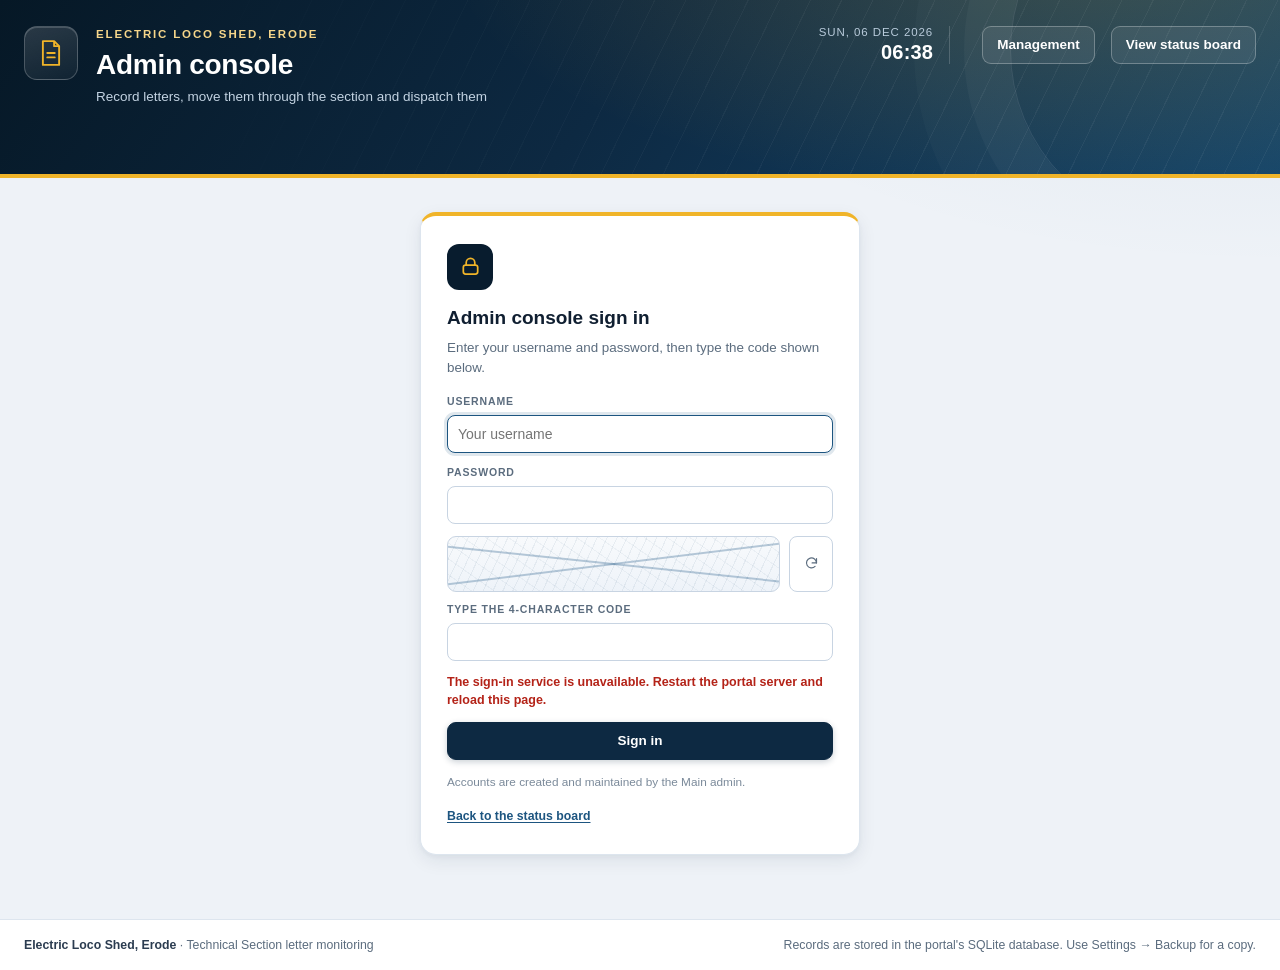
==== admin.html @ e0b8160e "Initial Tech_Lettes portal" ====
<!doctype html>
<html lang="en">
<head>
<meta charset="utf-8">
<meta name="viewport" content="width=device-width, initial-scale=1">
<meta name="color-scheme" content="light">
<title>Admin console · Technical Section letter monitoring</title>
<meta name="robots" content="noindex">
<link rel="icon" href="data:image/svg+xml,%3Csvg xmlns='http://www.w3.org/2000/svg' viewBox='0 0 64 64'%3E%3Crect width='64' height='64' rx='14' fill='%230d2942'/%3E%3Cpath d='M20 15h16l9 9v25H20z' fill='none' stroke='%23f0b429' stroke-width='4' stroke-linejoin='round'/%3E%3Cpath d='M27 31h12M27 38h12' stroke='%23f0b429' stroke-width='4' stroke-linecap='round'/%3E%3C/svg%3E">
<link rel="stylesheet" href="assets/styles.css">
</head>
<body data-page="admin">
<a class="skip-link" href="#main">Skip to the console</a>

<header class="masthead masthead-admin">
  <div class="wrap masthead-inner">
    <div class="brand">
      <div class="crest" aria-hidden="true">
        <svg viewBox="0 0 48 48" role="presentation">
          <path d="M11 5h18l8 8v30H11z" fill="none" stroke="currentColor" stroke-width="3" stroke-linejoin="round"/>
          <path d="M29 5v8h8" fill="none" stroke="currentColor" stroke-width="3" stroke-linejoin="round"/>
          <path d="M18 24h12M18 31h12" stroke="currentColor" stroke-width="3" stroke-linecap="round"/>
        </svg>
      </div>
      <div class="brand-text">
        <p class="eyebrow" data-shed>Electric Loco Shed, Erode</p>
        <h1>Admin console</h1>
        <p class="tagline">Record letters, move them through the section and dispatch them</p>
      </div>
    </div>
    <div class="masthead-side">
      <div class="clock" aria-label="Current date and time">
        <span class="clock-date" data-clock-date></span>
        <span class="clock-time" data-clock-time></span>
      </div>
      <span class="masthead-session" data-region="session"></span>
      <a class="btn btn-ghost-light" href="management.html">Management</a>
      <a class="btn btn-ghost-light" href="index.html">View status board</a>
    </div>
  </div>
</header>

<main id="main" class="wrap main main-admin">
  <section class="gate-wrap" data-region="gate" hidden></section>

  <section data-region="admin" hidden>
    <div class="admin-top">
      <div>
        <h2 class="section-title">Letter register</h2>
        <p class="section-sub" data-region="admin-count"></p>
      </div>
      <div class="admin-actions">
        <button class="btn" type="button" data-action="settings" data-admin-only hidden>Settings &amp; backup</button>
        <button class="btn btn-primary" type="button" data-action="new-letter">
          <svg viewBox="0 0 24 24" aria-hidden="true" class="ico"><path d="M12 5v14M5 12h14" fill="none" stroke="currentColor" stroke-width="2" stroke-linecap="round"/></svg>
          New letter
        </button>
      </div>
    </div>

    <section class="panel toolbar" aria-label="Filter the register">
      <label class="field field-search">
        <span>Search</span>
        <input type="search" id="a-q" placeholder="Subject, reference, section…" autocomplete="off">
      </label>
      <label class="field">
        <span>Stage</span>
        <select id="a-status">
          <option value="">All stages</option>
          <option value="received">Received</option>
          <option value="drafting">Draft preparation</option>
          <option value="with_officer">With officer</option>
          <option value="signed">Signed — to dispatch</option>
          <option value="dispatched">Dispatched</option>
        </select>
      </label>
      <label class="field">
        <span>From section</span>
        <select id="a-section"><option value="">All sections</option></select>
      </label>
      <label class="field">
        <span>With officer</span>
        <select id="a-officer"><option value="">All officers</option></select>
      </label>
      <label class="check">
        <input type="checkbox" id="a-archived">
        <span>Show archive (over 48 hrs)</span>
      </label>
    </section>

    <div class="panel table-panel">
      <table class="data-table">
        <thead>
          <tr>
            <th scope="col">Letter</th>
            <th scope="col">From</th>
            <th scope="col">Current position</th>
            <th scope="col">Received</th>
            <th scope="col"><span class="sr-only">Actions</span></th>
          </tr>
        </thead>
        <tbody data-region="rows"></tbody>
      </table>
      <div data-region="table-empty"></div>
    </div>

    <p class="storage-note" data-region="storage-note"></p>
  </section>
</main>

<footer class="footer">
  <div class="wrap footer-inner">
    <p><strong data-shed>Electric Loco Shed, Erode</strong> · Technical Section letter monitoring</p>
    <p>Records are stored in the portal's SQLite database. Use Settings → Backup for a copy.</p>
  </div>
</footer>

<dialog id="modal" class="modal" aria-label="Admin actions"></dialog>
<div id="toast" class="toast" role="status" aria-live="polite"></div>

<noscript><p class="noscript">The admin console needs JavaScript switched on.</p></noscript>

<script src="assets/app.js"></script>
</body>
</html>
---- assets/styles.css ----
/* =========================================================
   Technical Section · Letter Monitoring
   Electric Loco Shed, Erode
   ========================================================= */

:root{
  --navy-950:#061826;
  --navy-900:#081c2e;
  --navy-800:#0d2942;
  --navy-700:#14456b;
  --navy-600:#1d5580;
  --ink:#101f31;
  --ink-2:#2b3c50;
  --muted:#5b6c7e;
  --muted-2:#7b8a9a;
  --line:#dde5ee;
  --line-strong:#c8d4e2;
  --bg:#eef2f7;
  --card:#ffffff;
  --card-alt:#f7f9fc;
  --amber:#b45309;
  --amber-bright:#f0b429;
  --amber-soft:#fdf3d7;
  --teal:#0f766e;
  --teal-soft:#d9f2ee;
  --red:#b42318;
  --red-soft:#fde7e4;
  --blue:#1d4ed8;
  --blue-soft:#e4ecfd;
  --violet:#6b21a8;
  --violet-soft:#f1e8fb;
  --slate-soft:#e9eef4;
  --shadow-sm:0 1px 2px rgba(13,41,66,.06),0 1px 3px rgba(13,41,66,.05);
  --shadow-md:0 6px 18px rgba(13,41,66,.08),0 2px 4px rgba(13,41,66,.04);
  --shadow-lg:0 30px 80px rgba(6,24,40,.32);
  --radius:14px;
  --radius-sm:10px;
  --font:-apple-system,BlinkMacSystemFont,"Segoe UI",Roboto,"Helvetica Neue",Arial,"Noto Sans",sans-serif;
  --mono:ui-monospace,SFMono-Regular,"Cascadia Mono","Segoe UI Mono",Menlo,Consolas,monospace;
}

*,*::before,*::after{box-sizing:border-box}

html{-webkit-text-size-adjust:100%}

body{
  margin:0;
  font-family:var(--font);
  font-size:15px;
  line-height:1.5;
  color:var(--ink);
  background:
    radial-gradient(900px 380px at 100% 0,rgba(29,85,128,.06),transparent 70%),
    var(--bg);
  min-height:100vh;
  display:flex;
  flex-direction:column;
}

[hidden]{display:none !important}

h1,h2,h3,h4,p,ul,ol,dl,dd,figure{margin:0}
ul,ol{padding:0;list-style:none}
button{font:inherit;color:inherit}
a{color:var(--navy-700)}
svg{display:block}

.wrap{width:100%;max-width:1340px;margin:0 auto;padding:0 24px}

.skip-link{
  position:absolute;left:12px;top:-60px;z-index:100;
  background:var(--navy-900);color:#fff;padding:10px 16px;border-radius:0 0 10px 10px;
  text-decoration:none;font-weight:600;transition:top .15s ease;
}
.skip-link:focus{top:0}

.sr-only{
  position:absolute;width:1px;height:1px;padding:0;margin:-1px;overflow:hidden;
  clip:rect(0,0,0,0);white-space:nowrap;border:0;
}

/* ---------------- Masthead ---------------- */

.masthead{
  position:relative;
  isolation:isolate;
  color:#fff;
  background:
    radial-gradient(1100px 420px at 88% -30%,rgba(240,180,41,.20),transparent 62%),
    linear-gradient(128deg,var(--navy-950) 0%,var(--navy-800) 48%,var(--navy-700) 100%);
  border-bottom:4px solid var(--amber-bright);
  padding:26px 0 66px;
  overflow:hidden;
}
.masthead::before{
  content:"";
  position:absolute;inset:0;z-index:-1;
  background-image:repeating-linear-gradient(116deg,rgba(255,255,255,.05) 0 1px,transparent 1px 28px);
  -webkit-mask-image:linear-gradient(90deg,transparent 12%,#000 70%);
  mask-image:linear-gradient(90deg,transparent 12%,#000 70%);
}
.masthead::after{
  content:"";
  position:absolute;right:-90px;top:-130px;width:360px;height:360px;z-index:-1;
  border:1px solid rgba(255,255,255,.10);
  border-radius:50%;
  box-shadow:0 0 0 46px rgba(255,255,255,.03),0 0 0 96px rgba(255,255,255,.02);
}
.masthead-inner{
  display:flex;align-items:flex-start;justify-content:space-between;gap:28px;flex-wrap:wrap;
}
.brand{display:flex;gap:18px;align-items:flex-start;min-width:0}
.crest{
  flex:none;width:54px;height:54px;border-radius:13px;
  display:grid;place-items:center;color:var(--amber-bright);
  background:linear-gradient(160deg,rgba(255,255,255,.14),rgba(255,255,255,.04));
  border:1px solid rgba(255,255,255,.22);
  box-shadow:inset 0 1px 0 rgba(255,255,255,.16);
}
.crest svg{width:30px;height:30px}
.eyebrow{
  font-size:11.5px;letter-spacing:.16em;text-transform:uppercase;
  color:#f6d68a;font-weight:700;margin-bottom:5px;
}
.brand-text h1{
  font-size:clamp(21px,2.4vw,28px);
  line-height:1.18;font-weight:750;letter-spacing:-.01em;
}
.tagline{margin-top:6px;color:#c3d3e2;font-size:13.5px}
.masthead-side{display:flex;align-items:center;gap:16px;flex-wrap:wrap}
.clock{
  display:flex;flex-direction:column;align-items:flex-end;line-height:1.2;
  padding-right:16px;border-right:1px solid rgba(255,255,255,.18);
  font-variant-numeric:tabular-nums;
}
.clock-date{font-size:11.5px;letter-spacing:.08em;text-transform:uppercase;color:#b9cbdb}
.clock-time{font-size:20px;font-weight:650;letter-spacing:.01em}

/* ---------------- Buttons ---------------- */

.btn{
  --btn-bg:#fff;
  --btn-fg:var(--ink);
  --btn-bd:var(--line-strong);
  display:inline-flex;align-items:center;justify-content:center;gap:8px;
  min-height:38px;padding:0 14px;border-radius:9px;
  border:1px solid var(--btn-bd);background:var(--btn-bg);color:var(--btn-fg);
  font-size:13.5px;font-weight:600;text-decoration:none;cursor:pointer;
  transition:background .15s ease,border-color .15s ease,box-shadow .15s ease,transform .06s ease;
  white-space:nowrap;
}
.btn:hover{background:#f1f5fa;border-color:var(--line-strong)}
.btn:active{transform:translateY(1px)}
.btn .ico{width:16px;height:16px;flex:none}
.btn-primary{
  --btn-bg:var(--navy-800);--btn-fg:#fff;--btn-bd:var(--navy-800);
  box-shadow:0 2px 6px rgba(13,41,66,.22);
}
.btn-primary:hover{background:var(--navy-700);border-color:var(--navy-700)}
.btn-ghost-light{
  --btn-bg:rgba(255,255,255,.08);--btn-fg:#fff;--btn-bd:rgba(255,255,255,.28);
}
.btn-ghost-light:hover{background:rgba(255,255,255,.16);border-color:rgba(255,255,255,.45)}
.btn-quiet{--btn-bg:transparent;--btn-fg:var(--muted);--btn-bd:transparent}
.btn-quiet:hover{--btn-fg:var(--ink);background:#eef2f7;border-color:transparent}
.btn-danger{--btn-fg:var(--red);--btn-bd:#f0c4bf;--btn-bg:#fff}
.btn-danger:hover{background:var(--red-soft);border-color:#e5a8a1}
.btn-tiny{min-height:30px;padding:0 10px;font-size:12.5px;border-radius:7px}
.icon-btn{
  width:34px;height:34px;flex:none;display:grid;place-items:center;
  border:1px solid var(--line);background:#fff;border-radius:8px;
  color:var(--muted);cursor:pointer;
}
.icon-btn:hover{background:#eef2f7;color:var(--ink)}

:where(a,button,input,select,textarea,[tabindex]):focus-visible{
  outline:3px solid rgba(240,180,41,.55);
  outline-offset:1px;
}

/* ---------------- Layout ---------------- */

.main{flex:1 0 auto;padding-bottom:44px}
.main-admin{padding-top:0}
.stats{
  position:relative;z-index:2;
  display:grid;grid-template-columns:repeat(5,minmax(0,1fr));gap:14px;
  margin-top:-42px;margin-bottom:20px;
}
.tile{
  background:var(--card);border:1px solid var(--line);border-radius:var(--radius);
  padding:14px 16px 13px;box-shadow:var(--shadow-md);
  position:relative;overflow:hidden;
}
.tile::before{
  content:"";position:absolute;left:0;top:0;bottom:0;width:3px;background:var(--tile-color,var(--navy-600));
}
.tile-label{
  font-size:11px;letter-spacing:.09em;text-transform:uppercase;
  font-weight:700;color:var(--muted);
}
.tile-value{
  font-size:30px;font-weight:750;line-height:1.15;margin-top:3px;
  color:var(--ink);font-variant-numeric:tabular-nums;letter-spacing:-.02em;
}
.tile-hint{font-size:12px;color:var(--muted-2);margin-top:2px;line-height:1.35}
.tile-slate{--tile-color:#64748b}
.tile-blue{--tile-color:#2563eb}
.tile-amber{--tile-color:var(--amber-bright)}
.tile-violet{--tile-color:#7c3aed}
.tile-teal{--tile-color:var(--teal)}

.panel{
  background:var(--card);border:1px solid var(--line);border-radius:var(--radius);
  box-shadow:var(--shadow-sm);
}
.toolbar{
  display:flex;align-items:flex-end;gap:12px;flex-wrap:wrap;
  padding:12px 14px;margin-bottom:14px;
}
.field{display:flex;flex-direction:column;gap:5px;min-width:0}
.field > span{
  font-size:10.5px;letter-spacing:.08em;text-transform:uppercase;
  font-weight:700;color:var(--muted);
}
.field-search{flex:1 1 230px;min-width:190px}
.field select,.field input,.field textarea{
  height:38px;padding:0 10px;border:1px solid var(--line-strong);border-radius:8px;
  background:#fff;color:var(--ink);font-size:14px;width:100%;
  transition:border-color .15s ease,box-shadow .15s ease;
}
.field textarea{height:auto;padding:9px 10px;resize:vertical;line-height:1.45}
.field select{appearance:none;background-image:url("data:image/svg+xml,%3Csvg xmlns='http://www.w3.org/2000/svg' width='12' height='8' viewBox='0 0 12 8'%3E%3Cpath d='M1 1.5 6 6.5l5-5' fill='none' stroke='%235b6c7e' stroke-width='1.8' stroke-linecap='round' stroke-linejoin='round'/%3E%3C/svg%3E");background-repeat:no-repeat;background-position:right 10px center;padding-right:28px}
.field select:focus,.field input:focus,.field textarea:focus{
  outline:none;border-color:var(--navy-600);box-shadow:0 0 0 3px rgba(29,85,128,.14);
}
.check{
  display:inline-flex;align-items:center;gap:8px;min-height:38px;
  font-size:13.5px;color:var(--ink-2);cursor:pointer;user-select:none;
  padding:0 10px;border:1px solid var(--line);border-radius:8px;background:#fff;
}
.check input{width:15px;height:15px;accent-color:var(--navy-700);margin:0;cursor:pointer}

.board-meta{
  font-size:12.5px;color:var(--muted);margin:2px 2px 9px;
  display:flex;gap:14px;flex-wrap:wrap;align-items:center;
}
.board-meta strong{color:var(--ink);font-weight:650}
.legend{display:inline-flex;align-items:center;gap:6px}
.legend i{width:8px;height:8px;border-radius:50%;display:inline-block}

/* ---------------- Board ---------------- */

.board{
  display:grid;grid-template-columns:repeat(5,minmax(0,1fr));gap:14px;align-items:start;
}
.col{
  background:rgba(255,255,255,.55);
  border:1px solid var(--line);border-radius:var(--radius);
  padding:11px 10px 12px;min-height:170px;
  box-shadow:inset 0 1px 0 rgba(255,255,255,.7);
}
.col-head{display:flex;align-items:center;gap:8px;padding:0 3px}
.dot{width:9px;height:9px;border-radius:50%;flex:none;background:#64748b;box-shadow:0 0 0 3px rgba(100,116,139,.14)}
.dot.received{background:#64748b;box-shadow:0 0 0 3px rgba(100,116,139,.14)}
.dot.drafting{background:#2563eb;box-shadow:0 0 0 3px rgba(37,99,235,.14)}
.dot.with_officer{background:var(--amber-bright);box-shadow:0 0 0 3px rgba(240,180,41,.20)}
.dot.signed{background:#7c3aed;box-shadow:0 0 0 3px rgba(124,58,237,.14)}
.dot.dispatched{background:var(--teal);box-shadow:0 0 0 3px rgba(15,118,110,.14)}
.col-head h2{font-size:12.5px;font-weight:750;letter-spacing:.01em;color:var(--ink);line-height:1.25}
.count{
  margin-left:auto;font-size:11.5px;font-weight:750;color:var(--ink-2);
  background:#fff;border:1px solid var(--line);border-radius:999px;
  min-width:24px;height:22px;display:grid;place-items:center;padding:0 7px;
  font-variant-numeric:tabular-nums;
}
.col-hint{
  font-size:11px;color:var(--muted-2);padding:3px 3px 9px;
  line-height:1.3;min-height:26px;
}
.cards{display:flex;flex-direction:column;gap:9px}
.none{
  font-size:12px;color:var(--muted-2);text-align:center;
  padding:16px 8px;border:1px dashed var(--line-strong);border-radius:10px;
  background:rgba(255,255,255,.6);
}

.letter-card{
  --tone:#64748b;
  display:flex;flex-direction:column;gap:7px;width:100%;text-align:left;
  background:#fff;border:1px solid var(--line);border-left:3px solid var(--tone);
  border-radius:11px;padding:11px 11px 10px;cursor:pointer;
  box-shadow:var(--shadow-sm);
  transition:box-shadow .15s ease,transform .1s ease,border-color .15s ease;
  font-family:inherit;color:inherit;
}
.letter-card:hover{box-shadow:var(--shadow-md);transform:translateY(-1px);border-color:var(--line-strong)}
.letter-card:active{transform:translateY(0)}
.letter-card.tone-received{--tone:#64748b}
.letter-card.tone-drafting{--tone:#2563eb}
.letter-card.tone-with_officer{--tone:var(--amber-bright)}
.letter-card.tone-signed{--tone:#7c3aed}
.letter-card.tone-dispatched{--tone:var(--teal)}
.card-head{display:flex;align-items:center;gap:8px;justify-content:space-between}
.ref{
  font-family:var(--mono);font-size:10.8px;font-weight:650;letter-spacing:.02em;
  color:var(--ink-2);word-break:break-word;
}
.age{
  flex:none;font-size:10.5px;font-weight:750;padding:1.5px 7px;border-radius:999px;
  font-variant-numeric:tabular-nums;white-space:nowrap;
}
.age.ok{background:var(--teal-soft);color:#0b5f58}
.age.warn{background:var(--amber-soft);color:#8a5208}
.age.crit{background:var(--red-soft);color:#9c1c12}
.subject{
  font-size:13.5px;font-weight:600;line-height:1.34;color:var(--ink);
  display:-webkit-box;-webkit-line-clamp:3;-webkit-box-orient:vertical;overflow:hidden;
}
.card-tags{display:flex;flex-wrap:wrap;gap:4px}
.tag{
  font-size:10.5px;font-weight:600;color:#40566c;background:#eef3f9;
  border:1px solid #e1e9f2;border-radius:999px;padding:1px 7px;line-height:1.5;
  max-width:100%;overflow:hidden;text-overflow:ellipsis;white-space:nowrap;
}
.tag-officer{background:var(--amber-soft);border-color:#f5e2b4;color:#8a5208}
.tag-teal{background:var(--teal-soft);border-color:#bfe5df;color:#0b5f58}
.card-foot{
  display:flex;align-items:center;justify-content:space-between;gap:8px;
  margin-top:1px;padding-top:7px;border-top:1px dashed var(--line);
  font-size:10.8px;color:var(--muted);
}
.prio{display:inline-flex;align-items:center;gap:5px;font-weight:700;font-size:10.5px;letter-spacing:.02em}
.prio::before{content:"";width:6px;height:6px;border-radius:50%;background:currentColor}
.prio.p-routine{color:#64748b}
.prio.p-urgent{color:#b45309}
.prio.p-immediate{color:var(--red)}

/* ---------------- Empty / setup ---------------- */

.empty-state,.setup-card{
  grid-column:1 / -1;
  background:var(--card);border:1px solid var(--line);border-radius:var(--radius);
  padding:38px 28px;text-align:center;box-shadow:var(--shadow-sm);
}
.empty-state h2,.setup-card h2{font-size:19px;font-weight:700;margin-bottom:7px}
.empty-state p,.setup-card p{color:var(--muted);max-width:540px;margin:0 auto 16px;font-size:14px}
.setup-card{text-align:left;max-width:none;border-left:4px solid var(--amber-bright)}
.setup-card h2{font-size:18px}
.setup-card p{margin-left:0;margin-right:0}
.setup-card .btn{margin-top:2px}

/* ---------------- Footer ---------------- */

.footer{
  flex:none;border-top:1px solid var(--line);background:#fff;margin-top:auto;
}
.footer-inner{
  display:flex;justify-content:space-between;gap:16px;flex-wrap:wrap;
  padding:16px 24px;font-size:12.3px;color:var(--muted);
}
.footer-inner strong{color:var(--ink-2);font-weight:650}
.footnote{font-size:12px;color:var(--muted-2);margin-top:16px;padding:0 2px}
.noscript{padding:20px;text-align:center;background:#fff;border-top:1px solid var(--line)}

/* ---------------- Modal ---------------- */

dialog.modal{
  border:0;padding:0;border-radius:16px;background:#fff;
  width:min(760px,94vw);max-width:94vw;max-height:min(88vh,940px);
  box-shadow:var(--shadow-lg);color:var(--ink);
}
dialog.modal.modal-sm{width:min(480px,94vw)}
dialog.modal::backdrop{background:rgba(6,22,36,.56);backdrop-filter:blur(3px)}
dialog.modal[open]{display:flex;flex-direction:column;animation:pop .16s ease-out;overflow:hidden}
.modal-form{display:flex;flex-direction:column;min-height:0;overflow:hidden;border-radius:16px}
@keyframes pop{from{opacity:0;transform:translateY(8px) scale(.99)}to{opacity:1;transform:none}}

.modal-head{
  display:flex;align-items:flex-start;gap:16px;justify-content:space-between;
  padding:20px 22px 14px;border-bottom:1px solid var(--line);flex:none;
}
.modal-head h2{font-size:18px;font-weight:700;line-height:1.3;letter-spacing:-.01em}
.modal-eyebrow{
  font-size:10.5px;letter-spacing:.1em;text-transform:uppercase;font-weight:700;
  color:var(--muted);margin-bottom:5px;
}
.modal-body{padding:18px 22px;overflow:auto;flex:1 1 auto;min-height:0}
.modal-foot{
  display:flex;align-items:center;justify-content:flex-end;gap:9px;flex-wrap:wrap;
  padding:13px 22px;border-top:1px solid var(--line);background:var(--card-alt);flex:none;
  border-radius:0 0 16px 16px;
}
.modal-foot .spacer{margin-right:auto}

.status-banner{
  display:flex;align-items:center;gap:12px;flex-wrap:wrap;
  border-radius:11px;padding:11px 13px;margin-bottom:16px;
  border:1px solid var(--line);background:var(--card-alt);
}
.status-banner .sb-label{font-size:10.5px;letter-spacing:.08em;text-transform:uppercase;color:var(--muted);font-weight:700}
.status-banner .sb-value{font-size:14.5px;font-weight:700}
.status-banner .sb-note{margin-left:auto;font-size:12px;color:var(--muted)}

.pill{
  display:inline-flex;align-items:center;gap:6px;font-size:11.5px;font-weight:700;
  border-radius:999px;padding:3px 10px;white-space:nowrap;border:1px solid transparent;
}
.pill::before{content:"";width:6px;height:6px;border-radius:50%;background:currentColor}
.pill.s-received{background:var(--slate-soft);color:#41566b}
.pill.s-drafting{background:var(--blue-soft);color:#1e40af}
.pill.s-with_officer{background:var(--amber-soft);color:#8a5208}
.pill.s-signed{background:var(--violet-soft);color:#6b21a8}
.pill.s-dispatched{background:var(--teal-soft);color:#0b5f58}

.detail-grid{
  display:grid;grid-template-columns:132px minmax(0,1fr);gap:9px 16px;
  margin:0 0 18px;font-size:13.3px;
}
.detail-grid dt{color:var(--muted);font-weight:600;font-size:12.3px;padding-top:1px}
.detail-grid dd{margin:0;color:var(--ink);font-weight:500;word-break:break-word}
.detail-grid .span{grid-column:1 / -1}

.topic{margin-top:6px}
.topic h3{
  font-size:11px;letter-spacing:.09em;text-transform:uppercase;color:var(--muted);
  font-weight:750;margin-bottom:9px;
}
.topic p{font-size:13.4px;color:var(--ink-2);white-space:pre-wrap}

/* Timeline */
.timeline{position:relative;padding-left:20px}
.timeline::before{
  content:"";position:absolute;left:5px;top:5px;bottom:6px;width:2px;
  background:linear-gradient(var(--line-strong),var(--line));border-radius:2px;
}
.timeline li{position:relative;padding:0 0 14px 2px}
.timeline li:last-child{padding-bottom:0}
.timeline li::before{
  content:"";position:absolute;left:-19px;top:4px;width:9px;height:9px;border-radius:50%;
  background:#fff;border:2.5px solid var(--tone,#8ba0b5);
}
.timeline li:first-child::before{box-shadow:0 0 0 3px rgba(240,180,41,.20)}
.timeline .tl-head{display:flex;gap:8px;align-items:baseline;flex-wrap:wrap}
.timeline .tl-title{font-size:13.2px;font-weight:650;color:var(--ink)}
.timeline .tl-when{font-size:11.3px;color:var(--muted-2);margin-left:auto;white-space:nowrap}
.timeline .tl-by{font-size:11.5px;color:var(--muted)}
.timeline .tl-note{
  font-size:12.4px;color:var(--ink-2);margin-top:3px;
  background:var(--card-alt);border:1px solid var(--line);border-radius:8px;
  padding:6px 9px;white-space:pre-wrap;
}

/* ---------------- Forms ---------------- */

.form-grid{display:grid;grid-template-columns:1fr 1fr;gap:13px}
.form-grid .field > span{font-size:11px}
.span-2{grid-column:1 / -1}
.form-note{font-size:12px;color:var(--muted);margin-top:8px;line-height:1.45}
.field input[readonly]{background:#f4f7fb;color:var(--muted)}
.action-bar{
  display:flex;flex-wrap:wrap;gap:8px;padding:10px;margin-bottom:16px;
  background:#f2f7fc;border:1px solid #dbe7f2;border-radius:10px;
}
.action-bar .btn{min-height:34px;font-size:12.8px}
.form-error{color:var(--red);font-size:12.5px;margin-top:8px;font-weight:600}
.form-sep{
  border:0;border-top:1px solid var(--line);margin:18px 0 14px;
}
.form-subhead{
  font-size:11px;letter-spacing:.09em;text-transform:uppercase;color:var(--muted);
  font-weight:750;margin:0 0 10px;
}

.radio-row{display:grid;grid-template-columns:repeat(auto-fit,minmax(120px,1fr));gap:8px}
.radio-chip{position:relative;display:block;cursor:pointer}
.radio-chip input{position:absolute;opacity:0;pointer-events:none}
.radio-chip span{
  display:flex;align-items:center;justify-content:center;gap:7px;
  min-height:42px;padding:6px 10px;border:1px solid var(--line-strong);
  border-radius:9px;background:#fff;font-size:13px;font-weight:650;color:var(--ink-2);
  transition:border-color .15s ease,background .15s ease,box-shadow .15s ease;
  text-align:center;
}
.radio-chip span::before{
  content:"";width:13px;height:13px;border-radius:50%;flex:none;
  border:2px solid var(--line-strong);background:#fff;
}
.radio-chip input:checked + span{
  border-color:var(--navy-600);background:#f2f7fc;box-shadow:0 0 0 3px rgba(29,85,128,.10);
}
.radio-chip input:checked + span::before{
  border-color:var(--navy-700);background:var(--navy-700);box-shadow:inset 0 0 0 3px #fff;
}
.radio-chip input:focus-visible + span{outline:3px solid rgba(240,180,41,.55);outline-offset:1px}
.radio-chip small{display:block;font-size:11px;font-weight:500;color:var(--muted)}

/* ---------------- Gate ---------------- */

.gate-wrap{display:flex;justify-content:center;padding:34px 0 20px}
.gate-card{
  width:min(440px,100%);background:var(--card);border:1px solid var(--line);
  border-radius:16px;padding:28px 26px;box-shadow:var(--shadow-md);
  border-top:4px solid var(--amber-bright);
}
.gate-icon{
  width:46px;height:46px;border-radius:12px;display:grid;place-items:center;
  background:var(--navy-900);color:var(--amber-bright);margin-bottom:14px;
}
.gate-icon svg{width:23px;height:23px}
.gate-card h2{font-size:19px;font-weight:750;margin-bottom:6px}
.gate-card > p{font-size:13.4px;color:var(--muted);margin-bottom:16px}
.gate-form{display:flex;flex-direction:column;gap:12px}
.gate-msg{font-size:12.5px;font-weight:600;color:var(--red);min-height:0}
.gate-msg:empty{display:none}
.gate-hint{font-size:11.8px;color:var(--muted-2);margin-top:2px;line-height:1.45}
.gate-links{margin-top:16px;font-size:12.3px;color:var(--muted);display:flex;gap:12px;flex-wrap:wrap}
.linkish{
  background:none;border:0;padding:0;color:var(--navy-600);
  font-size:inherit;font-weight:600;cursor:pointer;text-decoration:underline;
  text-underline-offset:2px;
}
.linkish:hover{color:var(--navy-800)}

/* ---------------- Sign in ---------------- */

.masthead-session{display:flex;align-items:center;gap:8px}
.session-user{
  font-size:12px;font-weight:650;color:#e8eef5;background:rgba(255,255,255,.10);
  border:1px solid rgba(255,255,255,.22);border-radius:999px;padding:3px 10px;
  max-width:170px;overflow:hidden;text-overflow:ellipsis;white-space:nowrap;
}
.session-user:empty{display:none}

.captcha-block{display:flex;flex-direction:column;gap:10px}
.captcha-row{display:flex;align-items:center;gap:9px}
.captcha-code{
  flex:1 1 auto;display:flex;align-items:center;justify-content:center;
  height:56px;border:1px solid var(--line-strong);border-radius:9px;
  background:
    repeating-linear-gradient(115deg,rgba(20,69,107,.07) 0 1px,transparent 1px 9px),
    repeating-linear-gradient(35deg,rgba(20,69,107,.05) 0 1px,transparent 1px 13px),
    linear-gradient(180deg,#f8fafc,#eef3f9);
  color:var(--navy-800);font-family:var(--mono);font-size:25px;font-weight:700;
  letter-spacing:.34em;text-indent:.34em;user-select:none;
  position:relative;overflow:hidden;
}
.captcha-code::before,.captcha-code::after{
  content:"";position:absolute;left:-12%;right:-12%;height:1.5px;
  background:rgba(29,85,128,.30);
}
.captcha-code::before{transform:rotate(-7deg)}
.captcha-code::after{transform:rotate(6deg)}
.captcha-row .icon-btn{height:56px;width:44px;border-color:var(--line-strong)}

/* ---------------- Management ---------------- */

.manage-grid{
  display:grid;grid-template-columns:minmax(280px,340px) minmax(0,1fr);
  gap:16px;align-items:start;
}
.panel-title{font-size:15px;font-weight:700;padding:16px 18px 0}
.panel-sub{font-size:12.4px;color:var(--muted);padding:4px 18px 0;line-height:1.45}
.manage-add form{display:flex;flex-direction:column;gap:12px;padding:14px 18px 18px}
.manage-add .btn{width:100%}
.manage-add .form-note{padding:0 18px 18px}
.manage-list{padding-bottom:8px}
.section-list{
  display:grid;grid-template-columns:repeat(auto-fill,minmax(280px,1fr));
  gap:0 18px;padding:10px 18px 14px;max-height:min(58vh,640px);overflow:auto;
}
.section-row{
  display:flex;align-items:center;gap:10px;padding:8px 0;
  border-bottom:1px solid #eef2f7;min-width:0;
}
.section-name{
  font-size:13px;font-weight:600;color:var(--ink);flex:1;min-width:0;
  overflow:hidden;text-overflow:ellipsis;white-space:nowrap;
}
.section-row .tag{flex:none}
.section-row .btn{flex:none}
.confirm-text{font-size:14px;color:var(--ink-2);line-height:1.55}
.account-management{margin-top:22px}
.account-top{padding-top:0}
.account-panel{overflow:hidden}
.account-table{width:100%}
.account-actions{white-space:nowrap}
.account-note{margin-top:10px}

/* ---------------- Admin ---------------- */

.admin-top{
  display:flex;align-items:flex-end;justify-content:space-between;gap:16px;flex-wrap:wrap;
  padding:22px 0 4px;
}
.section-title{font-size:20px;font-weight:750;letter-spacing:-.01em}
.section-sub{font-size:12.8px;color:var(--muted);margin-top:3px}
.admin-actions{display:flex;gap:9px;flex-wrap:wrap}

.table-panel{overflow:hidden}
.data-table{width:100%;border-collapse:collapse;font-size:13.3px}
.data-table thead th{
  text-align:left;padding:10px 14px;font-size:10.5px;letter-spacing:.08em;
  text-transform:uppercase;color:var(--muted);font-weight:750;
  background:var(--card-alt);border-bottom:1px solid var(--line);white-space:nowrap;
}
.data-table tbody td{
  padding:11px 14px;border-bottom:1px solid #edf1f6;vertical-align:middle;
}
.data-table tbody tr:last-child td{border-bottom:0}
.data-table tbody tr:hover{background:#f9fbfd}
.data-table tbody tr.is-archived{opacity:.62}
.cell-letter{min-width:230px}
.cell-letter .ref{display:block;margin-bottom:3px}
.cell-letter strong{font-size:13.4px;font-weight:600;display:block;line-height:1.35}
.cell-letter small{color:var(--muted);font-size:11.5px}
.cell-from{white-space:nowrap;color:var(--ink-2)}
.cell-pos{min-width:170px}
.cell-pos .pos{font-size:12.6px;color:var(--ink-2);margin-top:5px;display:flex;gap:7px;align-items:center}
.cell-recd{white-space:nowrap;color:var(--ink-2);font-variant-numeric:tabular-nums}
.cell-recd .age{margin-left:7px}
.cell-act{text-align:right;white-space:nowrap}
.table-empty{padding:36px 20px;text-align:center;color:var(--muted);font-size:13.5px}
.table-empty strong{display:block;color:var(--ink);font-size:15px;margin-bottom:5px}
.storage-note{
  display:flex;gap:9px;align-items:flex-start;font-size:12.2px;color:var(--muted);
  margin-top:14px;padding:11px 13px;background:#fff;border:1px solid var(--line);
  border-radius:10px;line-height:1.45;
}
.storage-note.is-warn{border-color:#f0d9a8;background:#fffbf0;color:#7a4d08}
.storage-note svg{width:16px;height:16px;flex:none;margin-top:1px}

/* ---------------- Toast ---------------- */

.toast{
  position:fixed;left:50%;bottom:26px;transform:translate(-50%,14px);
  background:var(--navy-900);color:#fff;font-size:13.4px;font-weight:550;
  padding:11px 16px;border-radius:10px;box-shadow:0 14px 40px rgba(6,24,40,.32);
  opacity:0;pointer-events:none;transition:opacity .2s ease,transform .2s ease;
  max-width:min(560px,92vw);z-index:80;text-align:center;line-height:1.4;
}
.toast.show{opacity:1;transform:translate(-50%,0)}

/* ---------------- Responsive ---------------- */

@media (max-width:900px){
  .manage-grid{grid-template-columns:1fr}
  .section-list{max-height:none}
}

@media (max-width:1180px){
  .board{grid-template-columns:repeat(2,minmax(0,1fr));}
  .stats{grid-template-columns:repeat(3,minmax(0,1fr));}
}
@media (max-width:760px){
  .wrap{padding:0 16px}
  .masthead{padding:20px 0 60px}
  .masthead-inner{gap:16px}
  .masthead-side{width:100%;justify-content:space-between}
  .clock{align-items:flex-start;border-right:0;padding-right:0}
  .clock-time{font-size:17px}
  .crest{width:46px;height:46px}
  .brand{gap:12px}
  .stats{grid-template-columns:repeat(2,minmax(0,1fr));gap:10px;margin-top:-38px}
  .tile-value{font-size:25px}
  .board{grid-template-columns:1fr}
  .toolbar{padding:10px}
  .field-search{flex-basis:100%}
  .field{flex:1 1 140px}
  .check{flex:1 1 auto;justify-content:center}
  .toolbar .btn{flex:1 1 auto}
  .data-table thead{display:none}
  .data-table,.data-table tbody,.data-table tr,.data-table td{display:block;width:100%}
  .data-table tbody tr{
    padding:12px 14px;border-bottom:1px solid var(--line);
  }
  .data-table tbody td{padding:2px 0;border:0}
  .cell-act{text-align:left;margin-top:8px}
  .cell-from::before{content:"From: ";color:var(--muted)}
  .cell-recd::before{content:"Received: ";color:var(--muted)}
  .cell-pos .pill{margin-bottom:2px}
  .detail-grid{grid-template-columns:1fr;gap:2px 0}
  .detail-grid dt{margin-top:9px}
  .form-grid{grid-template-columns:1fr}
  .form-grid .span-2{grid-column:auto}
  .modal-head{padding:16px 16px 12px}
  .modal-body{padding:15px 16px}
  .modal-foot{padding:12px 16px}
  .timeline .tl-when{margin-left:0;width:100%}
  .footer-inner{padding:14px 16px}
}

@media (prefers-reduced-motion:reduce){
  *{animation-duration:.001ms !important;transition-duration:.001ms !important}
}

/* ---------------- Print ---------------- */

@media print{
  body{background:#fff}
  .masthead{background:#fff;color:#000;border-bottom:2px solid #000;padding:0 0 12px}
  .masthead::before,.masthead::after{display:none}
  .eyebrow,.tagline,.clock,.masthead-side,.toolbar,.board-meta,.footer,.footnote,.toast{display:none !important}
  .brand-text h1{color:#000;font-size:18px}
  .crest{color:#000;border-color:#999;background:none}
  .stats{margin-top:12px;grid-template-columns:repeat(5,1fr)}
  .tile,.col,.letter-card,.panel{box-shadow:none}
  .board{grid-template-columns:repeat(5,1fr)}
  .letter-card{break-inside:avoid}
  .btn{display:none}
}
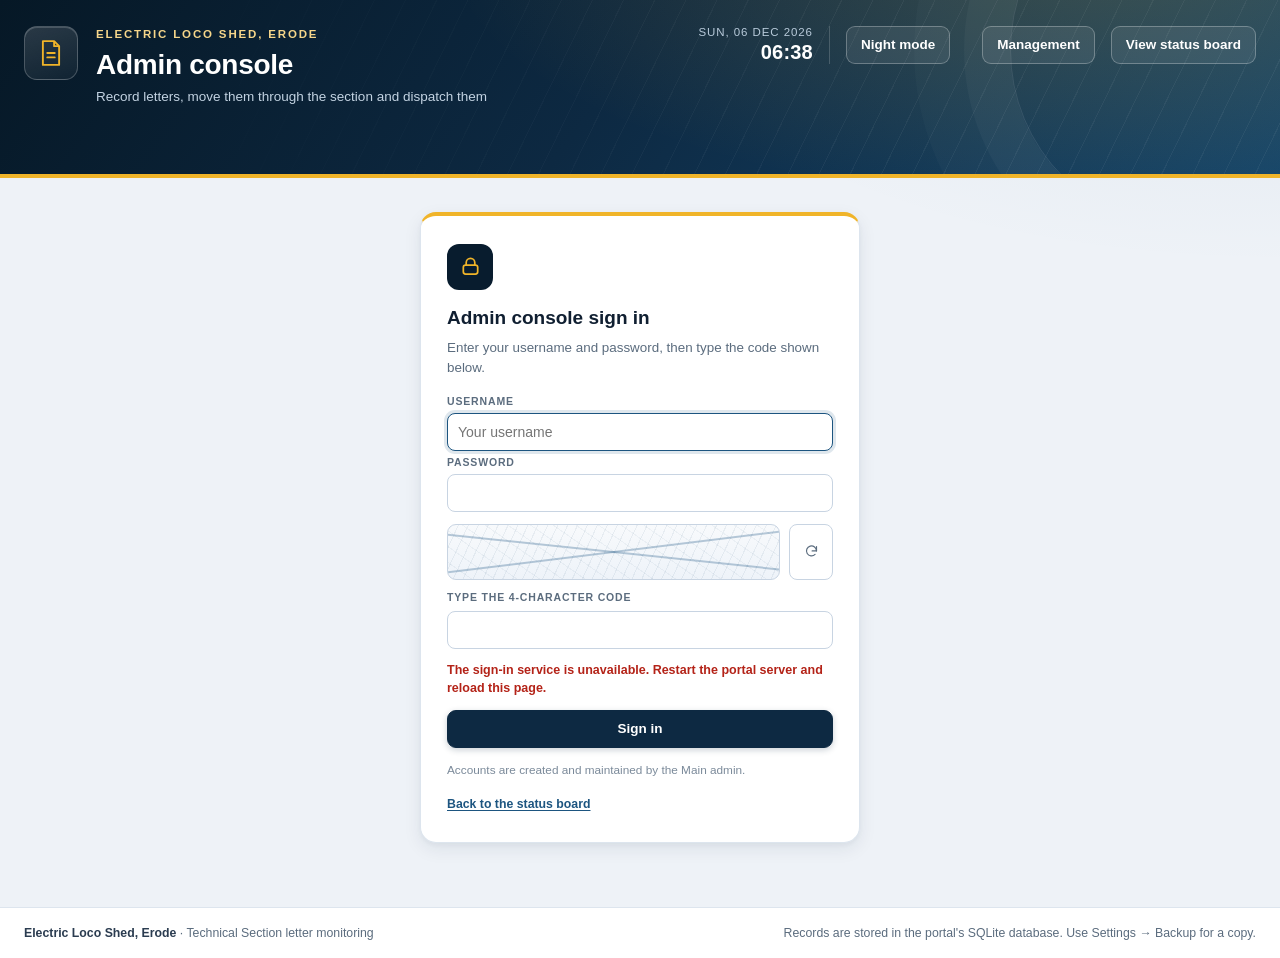
==== commit 3661f161: "Improve admin workflow, themes, and sessions" ====
--- a/admin.html
+++ b/admin.html
@@ -3,7 +3,7 @@
 <head>
 <meta charset="utf-8">
 <meta name="viewport" content="width=device-width, initial-scale=1">
-<meta name="color-scheme" content="light">
+<meta name="color-scheme" content="light dark">
 <title>Admin console · Technical Section letter monitoring</title>
 <meta name="robots" content="noindex">
 <link rel="icon" href="data:image/svg+xml,%3Csvg xmlns='http://www.w3.org/2000/svg' viewBox='0 0 64 64'%3E%3Crect width='64' height='64' rx='14' fill='%230d2942'/%3E%3Cpath d='M20 15h16l9 9v25H20z' fill='none' stroke='%23f0b429' stroke-width='4' stroke-linejoin='round'/%3E%3Cpath d='M27 31h12M27 38h12' stroke='%23f0b429' stroke-width='4' stroke-linecap='round'/%3E%3C/svg%3E">
@@ -33,6 +33,7 @@
         <span class="clock-date" data-clock-date></span>
         <span class="clock-time" data-clock-time></span>
       </div>
+      <button class="btn btn-ghost-light theme-toggle" type="button" data-theme-toggle aria-label="Switch to night mode" aria-pressed="false">Night mode</button>
       <span class="masthead-session" data-region="session"></span>
       <a class="btn btn-ghost-light" href="management.html">Management</a>
       <a class="btn btn-ghost-light" href="index.html">View status board</a>
@@ -58,6 +59,15 @@
       </div>
     </div>
 
+    <div class="admin-tabs" role="group" aria-label="Letter register views">
+      <button class="admin-tab is-active" type="button" data-admin-tab="open" aria-pressed="true">
+        Open letters <span data-region="open-count">0</span>
+      </button>
+      <button class="admin-tab" type="button" data-admin-tab="dispatched" aria-pressed="false">
+        Dispatched letters <span data-region="dispatched-count">0</span>
+      </button>
+    </div>
+
     <section class="panel toolbar" aria-label="Filter the register">
       <label class="field field-search">
         <span>Search</span>
@@ -71,7 +81,6 @@
           <option value="drafting">Draft preparation</option>
           <option value="with_officer">With officer</option>
           <option value="signed">Signed — to dispatch</option>
-          <option value="dispatched">Dispatched</option>
         </select>
       </label>
       <label class="field">
@@ -82,13 +91,9 @@
         <span>With officer</span>
         <select id="a-officer"><option value="">All officers</option></select>
       </label>
-      <label class="check">
-        <input type="checkbox" id="a-archived">
-        <span>Show archive (over 48 hrs)</span>
-      </label>
     </section>
 
-    <div class="panel table-panel">
+    <div class="panel table-panel" id="admin-table-panel">
       <table class="data-table">
         <thead>
           <tr>
--- a/assets/styles.css
+++ b/assets/styles.css
@@ -204,6 +204,9 @@
   color:var(--ink);font-variant-numeric:tabular-nums;letter-spacing:-.02em;
 }
 .tile-hint{font-size:12px;color:var(--muted-2);margin-top:2px;line-height:1.35}
+.officer-counts{display:grid;gap:1px}
+.officer-count{display:flex;justify-content:space-between;gap:8px;line-height:1.35}
+.officer-count strong{font-variant-numeric:tabular-nums;font-weight:650;white-space:nowrap}
 .tile-slate{--tile-color:#64748b}
 .tile-blue{--tile-color:#2563eb}
 .tile-amber{--tile-color:var(--amber-bright)}
@@ -511,6 +514,8 @@
 .gate-card h2{font-size:19px;font-weight:750;margin-bottom:6px}
 .gate-card > p{font-size:13.4px;color:var(--muted);margin-bottom:16px}
 .gate-form{display:flex;flex-direction:column;gap:12px}
+.gate-credentials{display:grid;gap:4px}
+.gate-credentials .field{gap:3px}
 .gate-msg{font-size:12.5px;font-weight:600;color:var(--red);min-height:0}
 .gate-msg:empty{display:none}
 .gate-hint{font-size:11.8px;color:var(--muted-2);margin-top:2px;line-height:1.45}
@@ -570,15 +575,16 @@
   gap:0 18px;padding:10px 18px 14px;max-height:min(58vh,640px);overflow:auto;
 }
 .section-row{
-  display:flex;align-items:center;gap:10px;padding:8px 0;
+  display:flex;align-items:center;gap:8px;flex-wrap:wrap;padding:8px 0;
   border-bottom:1px solid #eef2f7;min-width:0;
 }
 .section-name{
-  font-size:13px;font-weight:600;color:var(--ink);flex:1;min-width:0;
+  font-size:13px;font-weight:600;color:var(--ink);flex:1 1 100%;min-width:0;
   overflow:hidden;text-overflow:ellipsis;white-space:nowrap;
 }
 .section-row .tag{flex:none}
 .section-row .btn{flex:none}
+.tag-warning{color:#8a4b08;background:#fff3d6;border-color:#f4d28a}
 .confirm-text{font-size:14px;color:var(--ink-2);line-height:1.55}
 .account-management{margin-top:22px}
 .account-top{padding-top:0}
@@ -586,6 +592,8 @@
 .account-table{width:100%}
 .account-actions{white-space:nowrap}
 .account-note{margin-top:10px}
+.section-submit-panel{padding:18px}
+.section-submit-form{display:flex;flex-direction:column;gap:14px}
 
 /* ---------------- Admin ---------------- */
 
@@ -596,6 +604,19 @@
 .section-title{font-size:20px;font-weight:750;letter-spacing:-.01em}
 .section-sub{font-size:12.8px;color:var(--muted);margin-top:3px}
 .admin-actions{display:flex;gap:9px;flex-wrap:wrap}
+.admin-tabs{display:flex;gap:6px;border-bottom:1px solid var(--line);margin:14px 0 12px}
+.admin-tab{
+  display:inline-flex;align-items:center;gap:8px;min-height:40px;padding:0 12px;
+  border:0;border-bottom:2px solid transparent;background:transparent;color:var(--muted);
+  font-size:13px;font-weight:650;cursor:pointer;
+}
+.admin-tab:hover{color:var(--ink);background:var(--card-alt)}
+.admin-tab.is-active{color:var(--ink);border-bottom-color:var(--amber-bright)}
+.admin-tab span{
+  min-width:22px;padding:1px 6px;border-radius:999px;background:var(--slate-soft);
+  color:var(--muted);font-size:11px;font-variant-numeric:tabular-nums;text-align:center;
+}
+.admin-tab:focus-visible{outline-offset:-3px}
 
 .table-panel{overflow:hidden}
 .data-table{width:100%;border-collapse:collapse;font-size:13.3px}
@@ -640,6 +661,89 @@
   max-width:min(560px,92vw);z-index:80;text-align:center;line-height:1.4;
 }
 .toast.show{opacity:1;transform:translate(-50%,0)}
+
+/* ---------------- Day and night themes ---------------- */
+
+html[data-theme="dark"]{
+  color-scheme:dark;
+  --ink:#e7edf4;
+  --ink-2:#c3cfdb;
+  --muted:#a9b8c8;
+  --muted-2:#91a3b6;
+  --line:#33475a;
+  --line-strong:#53687d;
+  --bg:#101b27;
+  --card:#192735;
+  --card-alt:#202f3e;
+  --amber:#f0bb58;
+  --amber-soft:#49391b;
+  --teal:#55c7b5;
+  --teal-soft:#193b37;
+  --red:#ff938a;
+  --red-soft:#482523;
+  --blue:#91b8ff;
+  --blue-soft:#203656;
+  --violet:#c3a0ef;
+  --violet-soft:#38284a;
+  --slate-soft:#263746;
+  --shadow-sm:0 1px 2px rgba(0,0,0,.24),0 1px 3px rgba(0,0,0,.18);
+  --shadow-md:0 6px 18px rgba(0,0,0,.25),0 2px 4px rgba(0,0,0,.18);
+  --shadow-lg:0 30px 80px rgba(0,0,0,.56);
+}
+
+html[data-theme="dark"] body{
+  background:radial-gradient(900px 380px at 100% 0,rgba(102,151,192,.08),transparent 70%),var(--bg);
+}
+html[data-theme="dark"] a{color:#9bc8ee}
+html[data-theme="dark"] .btn:not(.btn-primary):not(.btn-ghost-light){
+  --btn-bg:var(--card);--btn-fg:var(--ink);--btn-bd:var(--line-strong);
+}
+html[data-theme="dark"] .btn:not(.btn-primary):not(.btn-ghost-light):hover{background:#263848}
+html[data-theme="dark"] .btn-quiet:hover{background:#263848}
+html[data-theme="dark"] .icon-btn,
+html[data-theme="dark"] .field select,
+html[data-theme="dark"] .field input,
+html[data-theme="dark"] .field textarea,
+html[data-theme="dark"] .check,
+html[data-theme="dark"] .radio-chip span,
+html[data-theme="dark"] .radio-chip span::before,
+html[data-theme="dark"] .count,
+html[data-theme="dark"] .letter-card,
+html[data-theme="dark"] dialog.modal,
+html[data-theme="dark"] .footer,
+html[data-theme="dark"] .noscript,
+html[data-theme="dark"] .storage-note{background-color:var(--card);color:var(--ink)}
+html[data-theme="dark"] .col{background:var(--card-alt);box-shadow:none}
+html[data-theme="dark"] .none{background:var(--card)}
+html[data-theme="dark"] .field input[readonly],
+html[data-theme="dark"] .action-bar,
+html[data-theme="dark"] .radio-chip input:checked + span{background:#243649}
+html[data-theme="dark"] .radio-chip input:checked + span::before{box-shadow:inset 0 0 0 3px var(--card)}
+html[data-theme="dark"] .section-row{border-color:var(--line)}
+html[data-theme="dark"] .tag{color:#d0dbe6;background:#293b4b;border-color:#405367}
+html[data-theme="dark"] .tag-officer{color:#ffd27b;background:#49391b;border-color:#68552d}
+html[data-theme="dark"] .tag-teal{color:#9be2d5;background:#193b37;border-color:#2d5b54}
+html[data-theme="dark"] .tag-warning{color:#ffd27b;background:#49391b;border-color:#68552d}
+html[data-theme="dark"] .age.ok{color:#a7e8d9}
+html[data-theme="dark"] .age.warn{color:#ffd27b}
+html[data-theme="dark"] .age.crit{color:#ffaaa3}
+html[data-theme="dark"] .prio.p-routine{color:#b4c1ce}
+html[data-theme="dark"] .prio.p-urgent{color:#ffc15c}
+html[data-theme="dark"] .prio.p-immediate{color:#ff938a}
+html[data-theme="dark"] .pill.s-received{color:#d2deea}
+html[data-theme="dark"] .pill.s-drafting{color:#a9c5ff}
+html[data-theme="dark"] .pill.s-with_officer{color:#ffd27b}
+html[data-theme="dark"] .pill.s-signed{color:#d1b3f2}
+html[data-theme="dark"] .pill.s-dispatched{color:#9be2d5}
+html[data-theme="dark"] .data-table tbody td{border-color:var(--line)}
+html[data-theme="dark"] .data-table tbody tr:hover{background:#202f3e}
+html[data-theme="dark"] .storage-note.is-warn{background:#332a1b;color:#ffd27b;border-color:#68552d}
+html[data-theme="dark"] .captcha-code{
+  background:repeating-linear-gradient(115deg,rgba(176,207,234,.09) 0 1px,transparent 1px 9px),
+    repeating-linear-gradient(35deg,rgba(176,207,234,.06) 0 1px,transparent 0 13px),
+    linear-gradient(180deg,#233445,#182634);
+  color:#d5e5f4;
+}
 
 /* ---------------- Responsive ---------------- */
 
@@ -683,6 +787,8 @@
   .detail-grid dt{margin-top:9px}
   .form-grid{grid-template-columns:1fr}
   .form-grid .span-2{grid-column:auto}
+  .gate-form{gap:10px}
+  .gate-credentials{gap:2px}
   .modal-head{padding:16px 16px 12px}
   .modal-body{padding:15px 16px}
   .modal-foot{padding:12px 16px}
